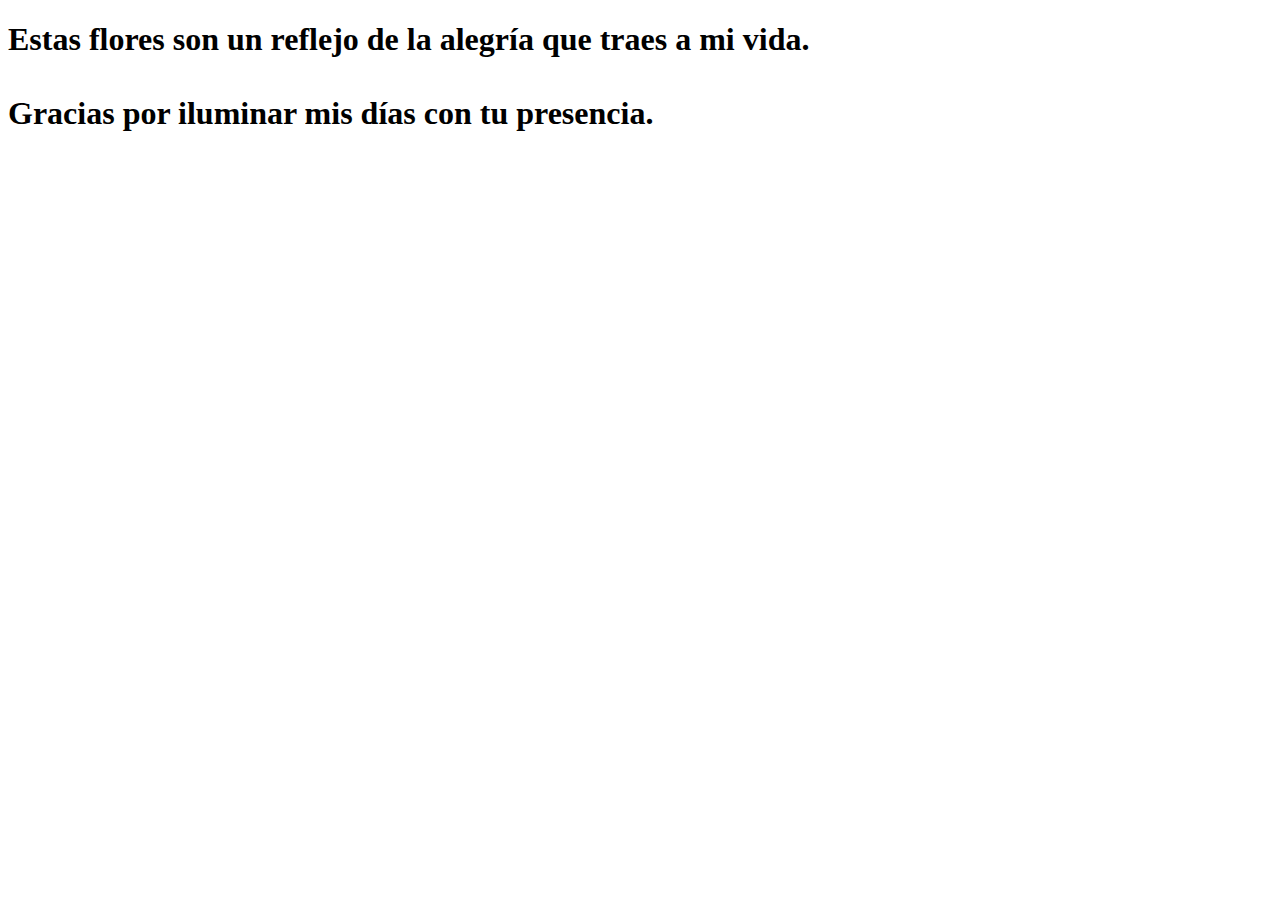
==== flower.html @ c2996060 "Add files via upload" ====
<!DOCTYPE html>
<html lang="es">
  <head>
    <meta charset="UTF-8" />
    <meta http-equiv="X-UA-Compatible" content="IE=edge" />
    <meta name="viewport" content="width=device-width, initial-scale=1.0" />
    <link rel="stylesheet" href="css/main.css" />
    <link rel="icon" href="img/flowers.png" type="image/x-icon" />
    <title>Tilin</title>
  </head>
  <body class="container">
    <audio src="sound/On Melancholy Hill.mp3" autoplay></audio>
    <div id="lyrics">
      
    </div>
    
    <h1 class="titulo">Estas flores son un reflejo de la alegría que traes a mi vida. <br> <br>
      Gracias por iluminar mis días con tu presencia.</h1>
    <div class="night"></div>
    <div class="flowers">
      <div class="flower flower--1">
        <div class="flower__leafs flower__leafs--1">
          <div class="flower__leaf flower__leaf--1"></div>
          <div class="flower__leaf flower__leaf--2"></div>
          <div class="flower__leaf flower__leaf--3"></div>
          <div class="flower__leaf flower__leaf--4"></div>
          <div class="flower__white-circle"></div>

          <div class="flower__light flower__light--1"></div>
          <div class="flower__light flower__light--2"></div>
          <div class="flower__light flower__light--3"></div>
          <div class="flower__light flower__light--4"></div>
          <div class="flower__light flower__light--5"></div>
          <div class="flower__light flower__light--6"></div>
          <div class="flower__light flower__light--7"></div>
          <div class="flower__light flower__light--8"></div>
        </div>
        <div class="flower__line">
          <div class="flower__line__leaf flower__line__leaf--1"></div>
          <div class="flower__line__leaf flower__line__leaf--2"></div>
          <div class="flower__line__leaf flower__line__leaf--3"></div>
          <div class="flower__line__leaf flower__line__leaf--4"></div>
          <div class="flower__line__leaf flower__line__leaf--5"></div>
          <div class="flower__line__leaf flower__line__leaf--6"></div>
        </div>
      </div>

      <div class="flower flower--2">
        <div class="flower__leafs flower__leafs--2">
          <div class="flower__leaf flower__leaf--1"></div>
          <div class="flower__leaf flower__leaf--2"></div>
          <div class="flower__leaf flower__leaf--3"></div>
          <div class="flower__leaf flower__leaf--4"></div>
          <div class="flower__white-circle"></div>

          <div class="flower__light flower__light--1"></div>
          <div class="flower__light flower__light--2"></div>
          <div class="flower__light flower__light--3"></div>
          <div class="flower__light flower__light--4"></div>
          <div class="flower__light flower__light--5"></div>
          <div class="flower__light flower__light--6"></div>
          <div class="flower__light flower__light--7"></div>
          <div class="flower__light flower__light--8"></div>
        </div>
        <div class="flower__line">
          <div class="flower__line__leaf flower__line__leaf--1"></div>
          <div class="flower__line__leaf flower__line__leaf--2"></div>
          <div class="flower__line__leaf flower__line__leaf--3"></div>
          <div class="flower__line__leaf flower__line__leaf--4"></div>
        </div>
      </div>

      <div class="flower flower--3">
        <div class="flower__leafs flower__leafs--3">
          <div class="flower__leaf flower__leaf--1"></div>
          <div class="flower__leaf flower__leaf--2"></div>
          <div class="flower__leaf flower__leaf--3"></div>
          <div class="flower__leaf flower__leaf--4"></div>
          <div class="flower__white-circle"></div>

          <div class="flower__light flower__light--1"></div>
          <div class="flower__light flower__light--2"></div>
          <div class="flower__light flower__light--3"></div>
          <div class="flower__light flower__light--4"></div>
          <div class="flower__light flower__light--5"></div>
          <div class="flower__light flower__light--6"></div>
          <div class="flower__light flower__light--7"></div>
          <div class="flower__light flower__light--8"></div>
        </div>
        <div class="flower__line">
          <div class="flower__line__leaf flower__line__leaf--1"></div>
          <div class="flower__line__leaf flower__line__leaf--2"></div>
          <div class="flower__line__leaf flower__line__leaf--3"></div>
          <div class="flower__line__leaf flower__line__leaf--4"></div>
        </div>
      </div>

      <div class="grow-ans" style="--d: 1.2s">
        <div class="flower__g-long">
          <div class="flower__g-long__top"></div>
          <div class="flower__g-long__bottom"></div>
        </div>
      </div>

      <div class="growing-grass">
        <div class="flower__grass flower__grass--1">
          <div class="flower__grass--top"></div>
          <div class="flower__grass--bottom"></div>
          <div class="flower__grass__leaf flower__grass__leaf--1"></div>
          <div class="flower__grass__leaf flower__grass__leaf--2"></div>
          <div class="flower__grass__leaf flower__grass__leaf--3"></div>
          <div class="flower__grass__leaf flower__grass__leaf--4"></div>
          <div class="flower__grass__leaf flower__grass__leaf--5"></div>
          <div class="flower__grass__leaf flower__grass__leaf--6"></div>
          <div class="flower__grass__leaf flower__grass__leaf--7"></div>
          <div class="flower__grass__leaf flower__grass__leaf--8"></div>
          <div class="flower__grass__overlay"></div>
        </div>
      </div>

      <div class="growing-grass">
        <div class="flower__grass flower__grass--2">
          <div class="flower__grass--top"></div>
          <div class="flower__grass--bottom"></div>
          <div class="flower__grass__leaf flower__grass__leaf--1"></div>
          <div class="flower__grass__leaf flower__grass__leaf--2"></div>
          <div class="flower__grass__leaf flower__grass__leaf--3"></div>
          <div class="flower__grass__leaf flower__grass__leaf--4"></div>
          <div class="flower__grass__leaf flower__grass__leaf--5"></div>
          <div class="flower__grass__leaf flower__grass__leaf--6"></div>
          <div class="flower__grass__leaf flower__grass__leaf--7"></div>
          <div class="flower__grass__leaf flower__grass__leaf--8"></div>
          <div class="flower__grass__overlay"></div>
        </div>
      </div>

      <div class="grow-ans" style="--d: 2.4s">
        <div class="flower__g-right flower__g-right--1">
          <div class="leaf"></div>
        </div>
      </div>

      <div class="grow-ans" style="--d: 2.8s">
        <div class="flower__g-right flower__g-right--2">
          <div class="leaf"></div>
        </div>
      </div>

      <div class="grow-ans" style="--d: 2.8s">
        <div class="flower__g-front">
          <div
            class="flower__g-front__leaf-wrapper flower__g-front__leaf-wrapper--1"
          >
            <div class="flower__g-front__leaf"></div>
          </div>
          <div
            class="flower__g-front__leaf-wrapper flower__g-front__leaf-wrapper--2"
          >
            <div class="flower__g-front__leaf"></div>
          </div>
          <div
            class="flower__g-front__leaf-wrapper flower__g-front__leaf-wrapper--3"
          >
            <div class="flower__g-front__leaf"></div>
          </div>
          <div
            class="flower__g-front__leaf-wrapper flower__g-front__leaf-wrapper--4"
          >
            <div class="flower__g-front__leaf"></div>
          </div>
          <div
            class="flower__g-front__leaf-wrapper flower__g-front__leaf-wrapper--5"
          >
            <div class="flower__g-front__leaf"></div>
          </div>
          <div
            class="flower__g-front__leaf-wrapper flower__g-front__leaf-wrapper--6"
          >
            <div class="flower__g-front__leaf"></div>
          </div>
          <div
            class="flower__g-front__leaf-wrapper flower__g-front__leaf-wrapper--7"
          >
            <div class="flower__g-front__leaf"></div>
          </div>
          <div
            class="flower__g-front__leaf-wrapper flower__g-front__leaf-wrapper--8"
          >
            <div class="flower__g-front__leaf"></div>
          </div>
          <div class="flower__g-front__line"></div>
        </div>
      </div>

      <div class="grow-ans" style="--d: 3.2s">
        <div class="flower__g-fr">
          <div class="leaf"></div>
          <div class="flower__g-fr__leaf flower__g-fr__leaf--1"></div>
          <div class="flower__g-fr__leaf flower__g-fr__leaf--2"></div>
          <div class="flower__g-fr__leaf flower__g-fr__leaf--3"></div>
          <div class="flower__g-fr__leaf flower__g-fr__leaf--4"></div>
          <div class="flower__g-fr__leaf flower__g-fr__leaf--5"></div>
          <div class="flower__g-fr__leaf flower__g-fr__leaf--6"></div>
          <div class="flower__g-fr__leaf flower__g-fr__leaf--7"></div>
          <div class="flower__g-fr__leaf flower__g-fr__leaf--8"></div>
        </div>
      </div>

      <div class="long-g long-g--0">
        <div class="grow-ans" style="--d: 3s">
          <div class="leaf leaf--0"></div>
        </div>
        <div class="grow-ans" style="--d: 2.2s">
          <div class="leaf leaf--1"></div>
        </div>
        <div class="grow-ans" style="--d: 3.4s">
          <div class="leaf leaf--2"></div>
        </div>
        <div class="grow-ans" style="--d: 3.6s">
          <div class="leaf leaf--3"></div>
        </div>
      </div>

      <div class="long-g long-g--1">
        <div class="grow-ans" style="--d: 3.6s">
          <div class="leaf leaf--0"></div>
        </div>
        <div class="grow-ans" style="--d: 3.8s">
          <div class="leaf leaf--1"></div>
        </div>
        <div class="grow-ans" style="--d: 4s">
          <div class="leaf leaf--2"></div>
        </div>
        <div class="grow-ans" style="--d: 4.2s">
          <div class="leaf leaf--3"></div>
        </div>
      </div>

      <div class="long-g long-g--2">
        <div class="grow-ans" style="--d: 4s">
          <div class="leaf leaf--0"></div>
        </div>
        <div class="grow-ans" style="--d: 4.2s">
          <div class="leaf leaf--1"></div>
        </div>
        <div class="grow-ans" style="--d: 4.4s">
          <div class="leaf leaf--2"></div>
        </div>
        <div class="grow-ans" style="--d: 4.6s">
          <div class="leaf leaf--3"></div>
        </div>
      </div>

      <div class="long-g long-g--3">
        <div class="grow-ans" style="--d: 4s">
          <div class="leaf leaf--0"></div>
        </div>
        <div class="grow-ans" style="--d: 4.2s">
          <div class="leaf leaf--1"></div>
        </div>
        <div class="grow-ans" style="--d: 3s">
          <div class="leaf leaf--2"></div>
        </div>
        <div class="grow-ans" style="--d: 3.6s">
          <div class="leaf leaf--3"></div>
        </div>
      </div>

      <div class="long-g long-g--4">
        <div class="grow-ans" style="--d: 4s">
          <div class="leaf leaf--0"></div>
        </div>
        <div class="grow-ans" style="--d: 4.2s">
          <div class="leaf leaf--1"></div>
        </div>
        <div class="grow-ans" style="--d: 3s">
          <div class="leaf leaf--2"></div>
        </div>
        <div class="grow-ans" style="--d: 3.6s">
          <div class="leaf leaf--3"></div>
        </div>
      </div>

      <div class="long-g long-g--5">
        <div class="grow-ans" style="--d: 4s">
          <div class="leaf leaf--0"></div>
        </div>
        <div class="grow-ans" style="--d: 4.2s">
          <div class="leaf leaf--1"></div>
        </div>
        <div class="grow-ans" style="--d: 3s">
          <div class="leaf leaf--2"></div>
        </div>
        <div class="grow-ans" style="--d: 3.6s">
          <div class="leaf leaf--3"></div>
        </div>
      </div>

      <div class="long-g long-g--6">
        <div class="grow-ans" style="--d: 4.2s">
          <div class="leaf leaf--0"></div>
        </div>
        <div class="grow-ans" style="--d: 4.4s">
          <div class="leaf leaf--1"></div>
        </div>
        <div class="grow-ans" style="--d: 4.6s">
          <div class="leaf leaf--2"></div>
        </div>
        <div class="grow-ans" style="--d: 4.8s">
          <div class="leaf leaf--3"></div>
        </div>
      </div>

      <div class="long-g long-g--7">
        <div class="grow-ans" style="--d: 3s">
          <div class="leaf leaf--0"></div>
        </div>
        <div class="grow-ans" style="--d: 3.2s">
          <div class="leaf leaf--1"></div>
        </div>
        <div class="grow-ans" style="--d: 3.5s">
          <div class="leaf leaf--2"></div>
        </div>
        <div class="grow-ans" style="--d: 3.6s">
          <div class="leaf leaf--3"></div>
        </div>
      </div>
    </div>
    <script src="anim.js"></script>
    <script src="main.js"></script>
  </body>
</html>
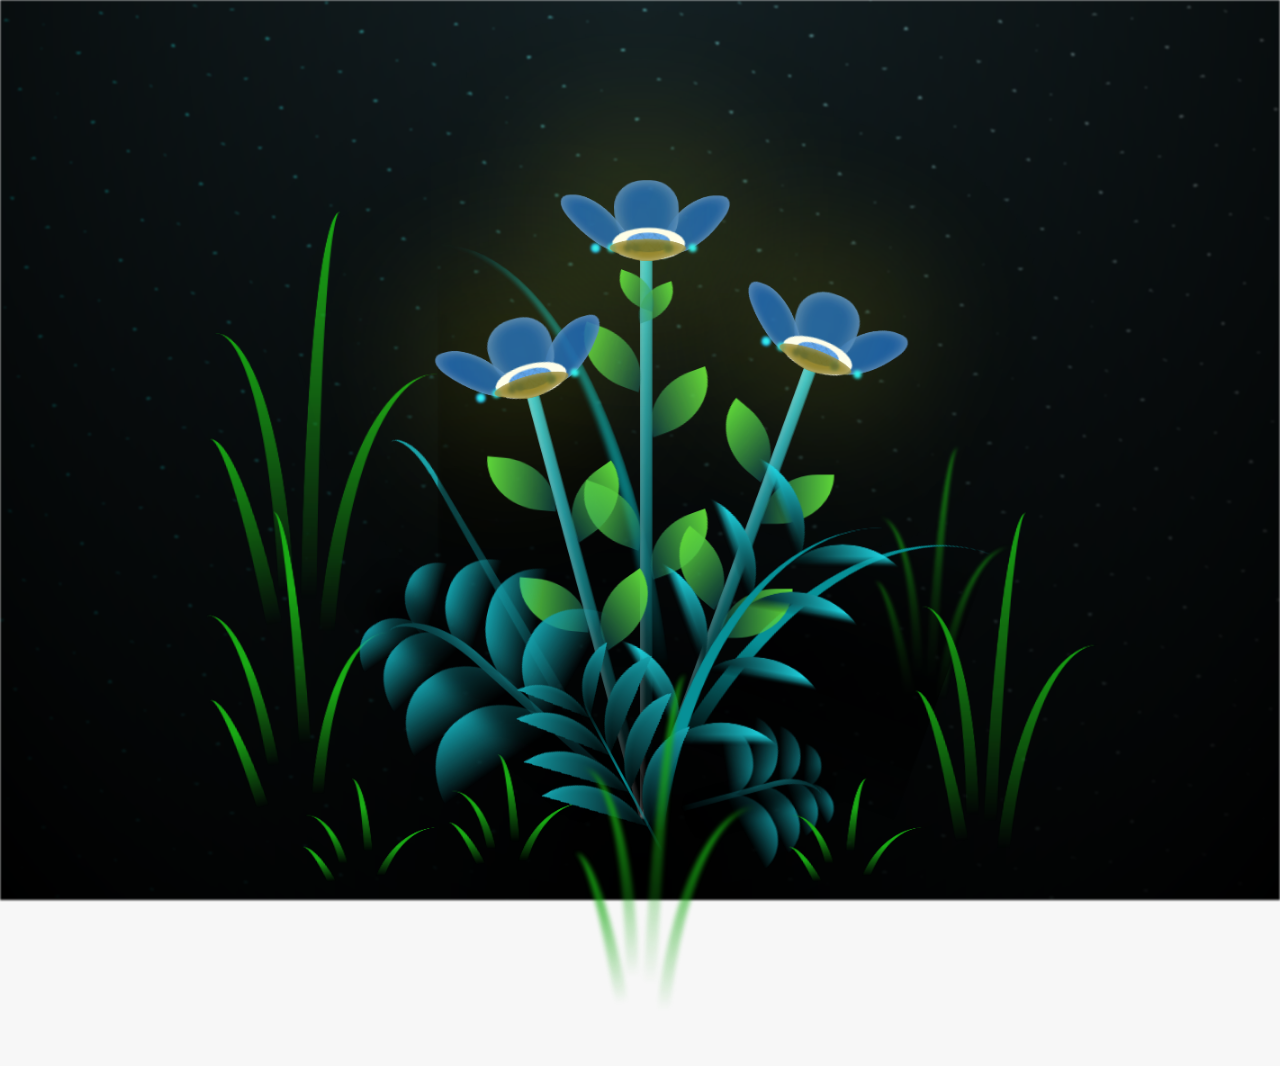
==== commit 23122376: "Update flower.html" ====
--- a/flower.html
+++ b/flower.html
@@ -326,7 +326,7 @@
         </div>
       </div>
     </div>
-    <script src="anim.js"></script>
-    <script src="main.js"></script>
+    <script src="script/anim.js"></script>
+    <script src="script/main.js"></script>
   </body>
-</html>+</html>
--- a/css/main.css
+++ b/css/main.css
@@ -0,0 +1,1659 @@
+*,
+*::after,
+*::before {
+  padding: 0;
+  margin: 0;
+  box-sizing: border-box;
+}
+
+:root {
+  --dark-color: #000;
+}
+
+body {
+  display: flex;
+  align-items: flex-end;
+  justify-content: center;
+  min-height: 100vh;
+  background-color: var(--dark-color);
+  overflow: hidden;
+  perspective: 1000px;
+}
+
+#lyrics {
+  font-size: 28px;
+  font-family: "Franklin Gothic Medium", "Arial Narrow", Arial, sans-serif;
+  color: white;
+  position: absolute;
+  margin-bottom: 20%;
+  z-index: 1;
+  font-weight: bold;
+  letter-spacing: 4px;
+}
+@media only screen and (max-width: 600px) {
+  /* Estilos específicos para dispositivos con un ancho máximo de 600px */
+  #lyrics {
+      font-size: 14px; /* Reduce el tamaño del texto para dispositivos más pequeños */
+      margin-bottom: 530px;
+      letter-spacing: 3px;
+  }
+
+}
+.titulo {
+  margin-bottom: 180px;
+  font-family: "Arial Narrow", Arial, sans-serif;
+  color: rgb(0, 255, 255);
+  position: absolute;
+  font-weight: bold;
+  letter-spacing: 10px;
+  opacity: 0;
+  animation: fadeIn 3s ease-in-out forwards;
+  text-align: center;
+}
+@keyframes fadeIn {
+  from {
+    opacity: 0;
+  }
+  to {
+    opacity: 1;
+  }
+}
+
+.night {
+  z-index: -1;
+  position: absolute;
+  left: 50%;
+  top: 0;
+  transform: translateX(-50%);
+  width: 100%;
+  height: 100%;
+  filter: blur(0.1vmin);
+  background-image: radial-gradient(
+      ellipse at top,
+      transparent 0%,
+      var(--dark-color)
+    ),
+    radial-gradient(
+      ellipse at bottom,
+      var(--dark-color),
+      rgba(145, 233, 255, 0.2)
+    ),
+    repeating-linear-gradient(
+      220deg,
+      rgb(0, 0, 0) 0px,
+      rgb(0, 0, 0) 19px,
+      transparent 19px,
+      transparent 22px
+    ),
+    repeating-linear-gradient(
+      189deg,
+      rgb(0, 0, 0) 0px,
+      rgb(0, 0, 0) 19px,
+      transparent 19px,
+      transparent 22px
+    ),
+    repeating-linear-gradient(
+      148deg,
+      rgb(0, 0, 0) 0px,
+      rgb(0, 0, 0) 19px,
+      transparent 19px,
+      transparent 22px
+    ),
+    linear-gradient(90deg, rgb(0, 255, 250), rgb(240, 240, 240));
+}
+
+.flowers {
+  position: relative;
+  transform: scale(0.9);
+  /*margin-bottom: 100px;
+  */
+}
+
+@media only screen and (max-width: 600px) {
+  /* Estilos específicos para dispositivos con un ancho máximo de 600px */
+.flowers {
+      font-size: 14px;
+      margin-bottom: 35%;
+      letter-spacing: 3px;
+      transform: scale(1.0);
+}
+
+}
+
+.flower {
+  position: absolute;
+  bottom: 10vmin;
+  transform-origin: bottom center;
+  z-index: 10;
+  --fl-speed: 0.8s;
+}
+.flower--1 {
+  -webkit-animation: moving-flower-1 4s linear infinite;
+  animation: moving-flower-1 4s linear infinite;
+}
+.flower--1 .flower__line {
+  height: 70vmin;
+  -webkit-animation-delay: 0.3s;
+  animation-delay: 0.3s;
+}
+.flower--1 .flower__line__leaf--1 {
+  -webkit-animation: blooming-leaf-right var(--fl-speed) 1.6s backwards;
+  animation: blooming-leaf-right var(--fl-speed) 1.6s backwards;
+}
+.flower--1 .flower__line__leaf--2 {
+  -webkit-animation: blooming-leaf-right var(--fl-speed) 1.4s backwards;
+  animation: blooming-leaf-right var(--fl-speed) 1.4s backwards;
+}
+.flower--1 .flower__line__leaf--3 {
+  -webkit-animation: blooming-leaf-left var(--fl-speed) 1.2s backwards;
+  animation: blooming-leaf-left var(--fl-speed) 1.2s backwards;
+}
+.flower--1 .flower__line__leaf--4 {
+  -webkit-animation: blooming-leaf-left var(--fl-speed) 1s backwards;
+  animation: blooming-leaf-left var(--fl-speed) 1s backwards;
+}
+.flower--1 .flower__line__leaf--5 {
+  -webkit-animation: blooming-leaf-right var(--fl-speed) 1.8s backwards;
+  animation: blooming-leaf-right var(--fl-speed) 1.8s backwards;
+}
+.flower--1 .flower__line__leaf--6 {
+  -webkit-animation: blooming-leaf-left var(--fl-speed) 2s backwards;
+  animation: blooming-leaf-left var(--fl-speed) 2s backwards;
+}
+.flower--2 {
+  left: 50%;
+  transform: rotate(20deg);
+  -webkit-animation: moving-flower-2 4s linear infinite;
+  animation: moving-flower-2 4s linear infinite;
+}
+.flower--2 .flower__line {
+  height: 60vmin;
+  -webkit-animation-delay: 0.6s;
+  animation-delay: 0.6s;
+}
+.flower--2 .flower__line__leaf--1 {
+  -webkit-animation: blooming-leaf-right var(--fl-speed) 1.9s backwards;
+  animation: blooming-leaf-right var(--fl-speed) 1.9s backwards;
+}
+.flower--2 .flower__line__leaf--2 {
+  -webkit-animation: blooming-leaf-right var(--fl-speed) 1.7s backwards;
+  animation: blooming-leaf-right var(--fl-speed) 1.7s backwards;
+}
+.flower--2 .flower__line__leaf--3 {
+  -webkit-animation: blooming-leaf-left var(--fl-speed) 1.5s backwards;
+  animation: blooming-leaf-left var(--fl-speed) 1.5s backwards;
+}
+.flower--2 .flower__line__leaf--4 {
+  -webkit-animation: blooming-leaf-left var(--fl-speed) 1.3s backwards;
+  animation: blooming-leaf-left var(--fl-speed) 1.3s backwards;
+}
+.flower--3 {
+  left: 50%;
+  transform: rotate(-15deg);
+  -webkit-animation: moving-flower-3 4s linear infinite;
+  animation: moving-flower-3 4s linear infinite;
+}
+.flower--3 .flower__line {
+  -webkit-animation-delay: 0.9s;
+  animation-delay: 0.9s;
+}
+.flower--3 .flower__line__leaf--1 {
+  -webkit-animation: blooming-leaf-right var(--fl-speed) 2.5s backwards;
+  animation: blooming-leaf-right var(--fl-speed) 2.5s backwards;
+}
+.flower--3 .flower__line__leaf--2 {
+  -webkit-animation: blooming-leaf-right var(--fl-speed) 2.3s backwards;
+  animation: blooming-leaf-right var(--fl-speed) 2.3s backwards;
+}
+.flower--3 .flower__line__leaf--3 {
+  -webkit-animation: blooming-leaf-left var(--fl-speed) 2.1s backwards;
+  animation: blooming-leaf-left var(--fl-speed) 2.1s backwards;
+}
+.flower--3 .flower__line__leaf--4 {
+  -webkit-animation: blooming-leaf-left var(--fl-speed) 1.9s backwards;
+  animation: blooming-leaf-left var(--fl-speed) 1.9s backwards;
+}
+.flower__leafs {
+  position: relative;
+  -webkit-animation: blooming-flower 2s backwards;
+  animation: blooming-flower 2s backwards;
+}
+.flower__leafs--1 {
+  -webkit-animation-delay: 1.1s;
+  animation-delay: 1.1s;
+}
+.flower__leafs--2 {
+  -webkit-animation-delay: 1.4s;
+  animation-delay: 1.4s;
+}
+.flower__leafs--3 {
+  -webkit-animation-delay: 1.7s;
+  animation-delay: 1.7s;
+}
+.flower__leafs::after {
+  content: "";
+  position: absolute;
+  left: 0;
+  top: 0;
+  transform: translate(-50%, -100%);
+  width: 8vmin;
+  height: 8vmin;
+  background-color: #f9fd25;
+  /* background-color: #fd2525; */
+  filter: blur(10vmin);
+}
+.flower__leaf {
+  position: absolute;
+  bottom: 0;
+  left: 50%;
+  width: 8vmin;
+  height: 11vmin;
+  border-radius: 51% 49% 47% 53%/44% 45% 55% 69%;
+  background-color: #253bfd;
+  background-color: #105cb9;
+  transform-origin: bottom center;
+  opacity: 0.9;
+  box-shadow: inset 0 0 2vmin rgba(255, 255, 255, 0.5);
+}
+.flower__leaf--1 {
+  transform: translate(-10%, 1%) rotateY(40deg) rotateX(-50deg);
+}
+.flower__leaf--2 {
+  transform: translate(-50%, -4%) rotateX(40deg);
+}
+.flower__leaf--3 {
+  transform: translate(-90%, 0%) rotateY(45deg) rotateX(50deg);
+}
+.flower__leaf--4 {
+  width: 8vmin;
+  height: 8vmin;
+  transform-origin: bottom left;
+  border-radius: 4vmin 10vmin 4vmin 4vmin;
+  transform: translate(0%, 18%) rotateX(70deg) rotate(-43deg);
+  background-color: #7c6901;
+  z-index: 1;
+  opacity: 0.8;
+}
+.flower__white-circle {
+  position: absolute;
+  left: -3.5vmin;
+  top: -3vmin;
+  width: 9vmin;
+  height: 4vmin;
+  border-radius: 50%;
+  background-color: #fff;
+}
+.flower__white-circle::after {
+  content: "";
+  position: absolute;
+  left: 50%;
+  top: 45%;
+  transform: translate(-50%, -50%);
+  width: 60%;
+  height: 60%;
+  border-radius: inherit;
+  background-image: repeating-linear-gradient(
+      135deg,
+      rgba(0, 0, 0, 0.03) 0px,
+      rgba(0, 0, 0, 0.03) 1px,
+      transparent 1px,
+      transparent 12px
+    ),
+    repeating-linear-gradient(
+      45deg,
+      rgba(0, 0, 0, 0.03) 0px,
+      rgba(0, 0, 0, 0.03) 1px,
+      transparent 1px,
+      transparent 12px
+    ),
+    repeating-linear-gradient(
+      67.5deg,
+      rgba(0, 0, 0, 0.03) 0px,
+      rgba(0, 0, 0, 0.03) 1px,
+      transparent 1px,
+      transparent 12px
+    ),
+    repeating-linear-gradient(
+      135deg,
+      rgba(0, 0, 0, 0.03) 0px,
+      rgba(0, 0, 0, 0.03) 1px,
+      transparent 1px,
+      transparent 12px
+    ),
+    repeating-linear-gradient(
+      45deg,
+      rgba(0, 0, 0, 0.03) 0px,
+      rgba(0, 0, 0, 0.03) 1px,
+      transparent 1px,
+      transparent 12px
+    ),
+    repeating-linear-gradient(
+      112.5deg,
+      rgba(0, 0, 0, 0.03) 0px,
+      rgba(0, 0, 0, 0.03) 1px,
+      transparent 1px,
+      transparent 12px
+    ),
+    repeating-linear-gradient(
+      112.5deg,
+      rgba(0, 0, 0, 0.03) 0px,
+      rgba(0, 0, 0, 0.03) 1px,
+      transparent 1px,
+      transparent 12px
+    ),
+    repeating-linear-gradient(
+      45deg,
+      rgba(0, 0, 0, 0.03) 0px,
+      rgba(0, 0, 0, 0.03) 1px,
+      transparent 1px,
+      transparent 12px
+    ),
+    repeating-linear-gradient(
+      22.5deg,
+      rgba(0, 0, 0, 0.03) 0px,
+      rgba(0, 0, 0, 0.03) 1px,
+      transparent 1px,
+      transparent 12px
+    ),
+    repeating-linear-gradient(
+      45deg,
+      rgba(0, 0, 0, 0.03) 0px,
+      rgba(0, 0, 0, 0.03) 1px,
+      transparent 1px,
+      transparent 12px
+    ),
+    repeating-linear-gradient(
+      22.5deg,
+      rgba(0, 0, 0, 0.03) 0px,
+      rgba(0, 0, 0, 0.03) 1px,
+      transparent 1px,
+      transparent 12px
+    ),
+    repeating-linear-gradient(
+      135deg,
+      rgba(0, 0, 0, 0.03) 0px,
+      rgba(0, 0, 0, 0.03) 1px,
+      transparent 1px,
+      transparent 12px
+    ),
+    repeating-linear-gradient(
+      157.5deg,
+      rgba(0, 0, 0, 0.03) 0px,
+      rgba(0, 0, 0, 0.03) 1px,
+      transparent 1px,
+      transparent 12px
+    ),
+    repeating-linear-gradient(
+      67.5deg,
+      rgba(0, 0, 0, 0.03) 0px,
+      rgba(0, 0, 0, 0.03) 1px,
+      transparent 1px,
+      transparent 12px
+    ),
+    repeating-linear-gradient(
+      67.5deg,
+      rgba(0, 0, 0, 0.03) 0px,
+      rgba(0, 0, 0, 0.03) 1px,
+      transparent 1px,
+      transparent 12px
+    ),
+    linear-gradient(90deg,rgba(0, 110, 255, 0.684), rgba(0, 110, 255, 0.684));
+}
+.flower__line {
+  height: 55vmin;
+  width: 1.5vmin;
+  background-image: linear-gradient(
+      to left,
+      rgba(0, 0, 0, 0.2),
+      transparent,
+      rgba(255, 255, 255, 0.2)
+    ),
+    linear-gradient(to top, transparent 10%, #14757a, #39c6d6);
+  box-shadow: inset 0 0 2px rgba(0, 0, 0, 0.5);
+  -webkit-animation: grow-flower-tree 4s backwards;
+  animation: grow-flower-tree 4s backwards;
+}
+.flower__line__leaf {
+  --w: 7vmin;
+  --h: calc(var(--w) + 2vmin);
+  position: absolute;
+  top: 20%;
+  left: 90%;
+  width: var(--w);
+  height: var(--h);
+  border-top-right-radius: var(--h);
+  border-bottom-left-radius: var(--h);
+  background-image: linear-gradient(to top, rgba(20, 117, 122, 0.4), #5ed639);
+}
+.flower__line__leaf--1 {
+  transform: rotate(70deg) rotateY(30deg);
+}
+.flower__line__leaf--2 {
+  top: 45%;
+  transform: rotate(70deg) rotateY(30deg);
+}
+.flower__line__leaf--3,
+.flower__line__leaf--4,
+.flower__line__leaf--6 {
+  border-top-right-radius: 0;
+  border-bottom-left-radius: 0;
+  border-top-left-radius: var(--h);
+  border-bottom-right-radius: var(--h);
+  left: -460%;
+  top: 12%;
+  transform: rotate(-70deg) rotateY(30deg);
+}
+.flower__line__leaf--4 {
+  top: 40%;
+}
+.flower__line__leaf--5 {
+  top: 0;
+  transform-origin: left;
+  transform: rotate(70deg) rotateY(30deg) scale(0.6);
+}
+.flower__line__leaf--6 {
+  top: -2%;
+  left: -450%;
+  transform-origin: right;
+  transform: rotate(-70deg) rotateY(30deg) scale(0.6);
+}
+.flower__light {
+  position: absolute;
+  bottom: 0vmin;
+  width: 1vmin;
+  height: 1vmin;
+  background-color: rgb(0, 110, 255);
+  border-radius: 50%;
+  filter: blur(0.2vmin);
+  -webkit-animation: light-ans 4s linear infinite backwards;
+  animation: light-ans 4s linear infinite backwards;
+}
+.flower__light:nth-child(odd) {
+  background-color: #23f0ff;
+}
+.flower__light--1 {
+  left: -2vmin;
+  -webkit-animation-delay: 1s;
+  animation-delay: 1s;
+}
+.flower__light--2 {
+  left: 3vmin;
+  -webkit-animation-delay: 0.5s;
+  animation-delay: 0.5s;
+}
+.flower__light--3 {
+  left: -6vmin;
+  -webkit-animation-delay: 0.3s;
+  animation-delay: 0.3s;
+}
+.flower__light--4 {
+  left: 6vmin;
+  -webkit-animation-delay: 0.9s;
+  animation-delay: 0.9s;
+}
+.flower__light--5 {
+  left: -1vmin;
+  -webkit-animation-delay: 1.5s;
+  animation-delay: 1.5s;
+}
+.flower__light--6 {
+  left: -4vmin;
+  -webkit-animation-delay: 3s;
+  animation-delay: 3s;
+}
+.flower__light--7 {
+  left: 3vmin;
+  -webkit-animation-delay: 2s;
+  animation-delay: 2s;
+}
+.flower__light--8 {
+  left: -6vmin;
+  -webkit-animation-delay: 3.5s;
+  animation-delay: 3.5s;
+}
+.flower__grass {
+  --c: #159faa;
+  --line-w: 1.5vmin;
+  position: absolute;
+  bottom: 12vmin;
+  left: -7vmin;
+  display: flex;
+  flex-direction: column;
+  align-items: flex-end;
+  z-index: 20;
+  transform-origin: bottom center;
+  transform: rotate(-48deg) rotateY(40deg);
+}
+.flower__grass--1 {
+  -webkit-animation: moving-grass 2s linear infinite;
+  animation: moving-grass 2s linear infinite;
+}
+.flower__grass--2 {
+  left: 2vmin;
+  bottom: 10vmin;
+  transform: scale(0.5) rotate(75deg) rotateX(10deg) rotateY(-200deg);
+  opacity: 0.8;
+  z-index: 0;
+  -webkit-animation: moving-grass--2 1.5s linear infinite;
+  animation: moving-grass--2 1.5s linear infinite;
+}
+.flower__grass--top {
+  width: 7vmin;
+  height: 10vmin;
+  border-top-right-radius: 100%;
+  border-right: var(--line-w) solid var(--c);
+  transform-origin: bottom center;
+  transform: rotate(-2deg);
+}
+.flower__grass--bottom {
+  margin-top: -2px;
+  width: var(--line-w);
+  height: 25vmin;
+  background-image: linear-gradient(to top, transparent, var(--c));
+}
+.flower__grass__leaf {
+  --size: 10vmin;
+  position: absolute;
+  width: calc(var(--size) * 2.1);
+  height: var(--size);
+  border-top-left-radius: var(--size);
+  border-top-right-radius: var(--size);
+  background-image: linear-gradient(
+    to top,
+    transparent,
+    transparent 30%,
+    var(--c)
+  );
+  z-index: 100;
+}
+.flower__grass__leaf--1 {
+  top: -6%;
+  left: 30%;
+  --size: 6vmin;
+  transform: rotate(-20deg);
+  -webkit-animation: growing-grass-ans--1 2s 2.6s backwards;
+  animation: growing-grass-ans--1 2s 2.6s backwards;
+}
+@-webkit-keyframes growing-grass-ans--1 {
+  0% {
+    transform-origin: bottom left;
+    transform: rotate(-20deg) scale(0);
+  }
+}
+@keyframes growing-grass-ans--1 {
+  0% {
+    transform-origin: bottom left;
+    transform: rotate(-20deg) scale(0);
+  }
+}
+.flower__grass__leaf--2 {
+  top: -5%;
+  left: -110%;
+  --size: 6vmin;
+  transform: rotate(10deg);
+  -webkit-animation: growing-grass-ans--2 2s 2.4s linear backwards;
+  animation: growing-grass-ans--2 2s 2.4s linear backwards;
+}
+@-webkit-keyframes growing-grass-ans--2 {
+  0% {
+    transform-origin: bottom right;
+    transform: rotate(10deg) scale(0);
+  }
+}
+@keyframes growing-grass-ans--2 {
+  0% {
+    transform-origin: bottom right;
+    transform: rotate(10deg) scale(0);
+  }
+}
+.flower__grass__leaf--3 {
+  top: 5%;
+  left: 60%;
+  --size: 8vmin;
+  transform: rotate(-18deg) rotateX(-20deg);
+  -webkit-animation: growing-grass-ans--3 2s 2.2s linear backwards;
+  animation: growing-grass-ans--3 2s 2.2s linear backwards;
+}
+@-webkit-keyframes growing-grass-ans--3 {
+  0% {
+    transform-origin: bottom left;
+    transform: rotate(-18deg) rotateX(-20deg) scale(0);
+  }
+}
+@keyframes growing-grass-ans--3 {
+  0% {
+    transform-origin: bottom left;
+    transform: rotate(-18deg) rotateX(-20deg) scale(0);
+  }
+}
+.flower__grass__leaf--4 {
+  top: 6%;
+  left: -135%;
+  --size: 8vmin;
+  transform: rotate(2deg);
+  -webkit-animation: growing-grass-ans--4 2s 2s linear backwards;
+  animation: growing-grass-ans--4 2s 2s linear backwards;
+}
+@-webkit-keyframes growing-grass-ans--4 {
+  0% {
+    transform-origin: bottom right;
+    transform: rotate(2deg) scale(0);
+  }
+}
+@keyframes growing-grass-ans--4 {
+  0% {
+    transform-origin: bottom right;
+    transform: rotate(2deg) scale(0);
+  }
+}
+.flower__grass__leaf--5 {
+  top: 20%;
+  left: 60%;
+  --size: 10vmin;
+  transform: rotate(-24deg) rotateX(-20deg);
+  -webkit-animation: growing-grass-ans--5 2s 1.8s linear backwards;
+  animation: growing-grass-ans--5 2s 1.8s linear backwards;
+}
+@-webkit-keyframes growing-grass-ans--5 {
+  0% {
+    transform-origin: bottom left;
+    transform: rotate(-24deg) rotateX(-20deg) scale(0);
+  }
+}
+@keyframes growing-grass-ans--5 {
+  0% {
+    transform-origin: bottom left;
+    transform: rotate(-24deg) rotateX(-20deg) scale(0);
+  }
+}
+.flower__grass__leaf--6 {
+  top: 22%;
+  left: -180%;
+  --size: 10vmin;
+  transform: rotate(10deg);
+  -webkit-animation: growing-grass-ans--6 2s 1.6s linear backwards;
+  animation: growing-grass-ans--6 2s 1.6s linear backwards;
+}
+@-webkit-keyframes growing-grass-ans--6 {
+  0% {
+    transform-origin: bottom right;
+    transform: rotate(10deg) scale(0);
+  }
+}
+@keyframes growing-grass-ans--6 {
+  0% {
+    transform-origin: bottom right;
+    transform: rotate(10deg) scale(0);
+  }
+}
+.flower__grass__leaf--7 {
+  top: 39%;
+  left: 70%;
+  --size: 10vmin;
+  transform: rotate(-10deg);
+  -webkit-animation: growing-grass-ans--7 2s 1.4s linear backwards;
+  animation: growing-grass-ans--7 2s 1.4s linear backwards;
+}
+@-webkit-keyframes growing-grass-ans--7 {
+  0% {
+    transform-origin: bottom left;
+    transform: rotate(-10deg) scale(0);
+  }
+}
+@keyframes growing-grass-ans--7 {
+  0% {
+    transform-origin: bottom left;
+    transform: rotate(-10deg) scale(0);
+  }
+}
+.flower__grass__leaf--8 {
+  top: 40%;
+  left: -215%;
+  --size: 11vmin;
+  transform: rotate(10deg);
+  -webkit-animation: growing-grass-ans--8 2s 1.2s linear backwards;
+  animation: growing-grass-ans--8 2s 1.2s linear backwards;
+}
+@-webkit-keyframes growing-grass-ans--8 {
+  0% {
+    transform-origin: bottom right;
+    transform: rotate(10deg) scale(0);
+  }
+}
+@keyframes growing-grass-ans--8 {
+  0% {
+    transform-origin: bottom right;
+    transform: rotate(10deg) scale(0);
+  }
+}
+.flower__grass__overlay {
+  position: absolute;
+  top: -10%;
+  right: 0%;
+  width: 100%;
+  height: 100%;
+  background-color: rgba(0, 0, 0, 0.6);
+  filter: blur(1.5vmin);
+  z-index: 100;
+}
+.flower__g-long {
+  --w: 2vmin;
+  --h: 6vmin;
+  --c: #159faa;
+  position: absolute;
+  bottom: 10vmin;
+  left: -3vmin;
+  transform-origin: bottom center;
+  transform: rotate(-30deg) rotateY(-20deg);
+  display: flex;
+  flex-direction: column;
+  align-items: flex-end;
+  -webkit-animation: flower-g-long-ans 3s linear infinite;
+  animation: flower-g-long-ans 3s linear infinite;
+}
+@-webkit-keyframes flower-g-long-ans {
+  0%,
+  100% {
+    transform: rotate(-30deg) rotateY(-20deg);
+  }
+  50% {
+    transform: rotate(-32deg) rotateY(-20deg);
+  }
+}
+@keyframes flower-g-long-ans {
+  0%,
+  100% {
+    transform: rotate(-30deg) rotateY(-20deg);
+  }
+  50% {
+    transform: rotate(-32deg) rotateY(-20deg);
+  }
+}
+.flower__g-long__top {
+  top: calc(var(--h) * -1);
+  width: calc(var(--w) + 1vmin);
+  height: var(--h);
+  border-top-right-radius: 100%;
+  border-right: 0.7vmin solid var(--c);
+  transform: translate(-0.7vmin, 1vmin);
+}
+.flower__g-long__bottom {
+  width: var(--w);
+  height: 50vmin;
+  transform-origin: bottom center;
+  background-image: linear-gradient(to top, transparent 30%, var(--c));
+  box-shadow: inset 0 0 2px rgba(0, 0, 0, 0.5);
+  -webkit-clip-path: polygon(35% 0, 65% 1%, 100% 100%, 0% 100%);
+  clip-path: polygon(35% 0, 65% 1%, 100% 100%, 0% 100%);
+}
+.flower__g-right {
+  position: absolute;
+  bottom: 6vmin;
+  left: -2vmin;
+  transform-origin: bottom left;
+  transform: rotate(20deg);
+}
+.flower__g-right .leaf {
+  width: 30vmin;
+  height: 50vmin;
+  border-top-left-radius: 100%;
+  border-left: 2vmin solid #079097;
+  background-image: linear-gradient(
+    to bottom,
+    transparent,
+    var(--dark-color) 60%
+  );
+  -webkit-mask-image: linear-gradient(to top, transparent 30%, #079097 60%);
+}
+.flower__g-right--1 {
+  -webkit-animation: flower-g-right-ans 2.5s linear infinite;
+  animation: flower-g-right-ans 2.5s linear infinite;
+}
+.flower__g-right--2 {
+  left: 5vmin;
+  transform: rotateY(-180deg);
+  -webkit-animation: flower-g-right-ans--2 3s linear infinite;
+  animation: flower-g-right-ans--2 3s linear infinite;
+}
+.flower__g-right--2 .leaf {
+  height: 75vmin;
+  filter: blur(0.3vmin);
+  opacity: 0.8;
+}
+@-webkit-keyframes flower-g-right-ans {
+  0%,
+  100% {
+    transform: rotate(20deg);
+  }
+  50% {
+    transform: rotate(24deg) rotateX(-20deg);
+  }
+}
+@keyframes flower-g-right-ans {
+  0%,
+  100% {
+    transform: rotate(20deg);
+  }
+  50% {
+    transform: rotate(24deg) rotateX(-20deg);
+  }
+}
+@-webkit-keyframes flower-g-right-ans--2 {
+  0%,
+  100% {
+    transform: rotateY(-180deg) rotate(0deg) rotateX(-20deg);
+  }
+  50% {
+    transform: rotateY(-180deg) rotate(6deg) rotateX(-20deg);
+  }
+}
+@keyframes flower-g-right-ans--2 {
+  0%,
+  100% {
+    transform: rotateY(-180deg) rotate(0deg) rotateX(-20deg);
+  }
+  50% {
+    transform: rotateY(-180deg) rotate(6deg) rotateX(-20deg);
+  }
+}
+.flower__g-front {
+  position: absolute;
+  bottom: 6vmin;
+  left: 2.5vmin;
+  z-index: 100;
+  transform-origin: bottom center;
+  transform: rotate(-28deg) rotateY(30deg) scale(1.04);
+  -webkit-animation: flower__g-front-ans 2s linear infinite;
+  animation: flower__g-front-ans 2s linear infinite;
+}
+@-webkit-keyframes flower__g-front-ans {
+  0%,
+  100% {
+    transform: rotate(-28deg) rotateY(30deg) scale(1.04);
+  }
+  50% {
+    transform: rotate(-35deg) rotateY(40deg) scale(1.04);
+  }
+}
+@keyframes flower__g-front-ans {
+  0%,
+  100% {
+    transform: rotate(-28deg) rotateY(30deg) scale(1.04);
+  }
+  50% {
+    transform: rotate(-35deg) rotateY(40deg) scale(1.04);
+  }
+}
+.flower__g-front__line {
+  width: 0.3vmin;
+  height: 20vmin;
+  background-image: linear-gradient(
+    to top,
+    transparent,
+    #079097,
+    transparent 100%
+  );
+  position: relative;
+}
+.flower__g-front__leaf-wrapper {
+  position: absolute;
+  top: 0;
+  left: 0;
+  transform-origin: bottom left;
+  transform: rotate(10deg);
+}
+.flower__g-front__leaf-wrapper:nth-child(even) {
+  left: 0vmin;
+  transform: rotateY(-180deg) rotate(5deg);
+  -webkit-animation: flower__g-front__leaf-left-ans 1s ease-in backwards;
+  animation: flower__g-front__leaf-left-ans 1s ease-in backwards;
+}
+.flower__g-front__leaf-wrapper:nth-child(odd) {
+  -webkit-animation: flower__g-front__leaf-ans 1s ease-in backwards;
+  animation: flower__g-front__leaf-ans 1s ease-in backwards;
+}
+.flower__g-front__leaf-wrapper--1 {
+  top: -8vmin;
+  transform: scale(0.7);
+  -webkit-animation: flower__g-front__leaf-ans 1s 5.5s ease-in backwards !important;
+  animation: flower__g-front__leaf-ans 1s 5.5s ease-in backwards !important;
+}
+.flower__g-front__leaf-wrapper--2 {
+  top: -8vmin;
+  transform: rotateY(-180deg) scale(0.7) !important;
+  -webkit-animation: flower__g-front__leaf-left-ans-2 1s 4.6s ease-in backwards !important;
+  animation: flower__g-front__leaf-left-ans-2 1s 4.6s ease-in backwards !important;
+}
+.flower__g-front__leaf-wrapper--3 {
+  top: -3vmin;
+  -webkit-animation: flower__g-front__leaf-ans 1s 4.6s ease-in backwards;
+  animation: flower__g-front__leaf-ans 1s 4.6s ease-in backwards;
+}
+.flower__g-front__leaf-wrapper--4 {
+  top: -3vmin;
+  transform: rotateY(-180deg) scale(0.9) !important;
+  -webkit-animation: flower__g-front__leaf-left-ans-2 1s 4.6s ease-in backwards !important;
+  animation: flower__g-front__leaf-left-ans-2 1s 4.6s ease-in backwards !important;
+}
+@-webkit-keyframes flower__g-front__leaf-left-ans-2 {
+  0% {
+    transform: rotateY(-180deg) scale(0);
+  }
+}
+@keyframes flower__g-front__leaf-left-ans-2 {
+  0% {
+    transform: rotateY(-180deg) scale(0);
+  }
+}
+.flower__g-front__leaf-wrapper--5,
+.flower__g-front__leaf-wrapper--6 {
+  top: 2vmin;
+}
+.flower__g-front__leaf-wrapper--7,
+.flower__g-front__leaf-wrapper--8 {
+  top: 6.5vmin;
+}
+.flower__g-front__leaf-wrapper--2 {
+  -webkit-animation-delay: 5.2s !important;
+  animation-delay: 5.2s !important;
+}
+.flower__g-front__leaf-wrapper--3 {
+  -webkit-animation-delay: 4.9s !important;
+  animation-delay: 4.9s !important;
+}
+.flower__g-front__leaf-wrapper--5 {
+  -webkit-animation-delay: 4.3s !important;
+  animation-delay: 4.3s !important;
+}
+.flower__g-front__leaf-wrapper--6 {
+  -webkit-animation-delay: 4.1s !important;
+  animation-delay: 4.1s !important;
+}
+.flower__g-front__leaf-wrapper--7 {
+  -webkit-animation-delay: 3.8s !important;
+  animation-delay: 3.8s !important;
+}
+.flower__g-front__leaf-wrapper--8 {
+  -webkit-animation-delay: 3.5s !important;
+  animation-delay: 3.5s !important;
+}
+@-webkit-keyframes flower__g-front__leaf-ans {
+  0% {
+    transform: rotate(10deg) scale(0);
+  }
+}
+@keyframes flower__g-front__leaf-ans {
+  0% {
+    transform: rotate(10deg) scale(0);
+  }
+}
+@-webkit-keyframes flower__g-front__leaf-left-ans {
+  0% {
+    transform: rotateY(-180deg) rotate(5deg) scale(0);
+  }
+}
+@keyframes flower__g-front__leaf-left-ans {
+  0% {
+    transform: rotateY(-180deg) rotate(5deg) scale(0);
+  }
+}
+.flower__g-front__leaf {
+  width: 10vmin;
+  height: 10vmin;
+  border-radius: 100% 0% 0% 100%/100% 100% 0% 0%;
+  box-shadow: inset 0 2px 1vmin hsla(184deg, 97%, 58%, 0.2);
+  background-image: linear-gradient(
+      to bottom left,
+      transparent,
+      var(--dark-color)
+    ),
+    linear-gradient(to bottom right, #159faa 50%, transparent 50%, transparent);
+  -webkit-mask-image: linear-gradient(
+    to bottom right,
+    #159faa 50%,
+    transparent 50%,
+    transparent
+  );
+  mask-image: linear-gradient(
+    to bottom right,
+    #159faa 50%,
+    transparent 50%,
+    transparent
+  );
+}
+.flower__g-fr {
+  position: absolute;
+  bottom: -4vmin;
+  left: vmin;
+  transform-origin: bottom left;
+  z-index: 10;
+  -webkit-animation: flower__g-fr-ans 2s linear infinite;
+  animation: flower__g-fr-ans 2s linear infinite;
+}
+@-webkit-keyframes flower__g-fr-ans {
+  0%,
+  100% {
+    transform: rotate(2deg);
+  }
+  50% {
+    transform: rotate(4deg);
+  }
+}
+@keyframes flower__g-fr-ans {
+  0%,
+  100% {
+    transform: rotate(2deg);
+  }
+  50% {
+    transform: rotate(4deg);
+  }
+}
+.flower__g-fr .leaf {
+  width: 30vmin;
+  height: 50vmin;
+  border-top-left-radius: 100%;
+  border-left: 2vmin solid #079097;
+  -webkit-mask-image: linear-gradient(to top, transparent 25%, #079097 50%);
+  position: relative;
+  z-index: 1;
+}
+.flower__g-fr__leaf {
+  position: absolute;
+  top: 0;
+  left: 0;
+  width: 10vmin;
+  height: 10vmin;
+  border-radius: 100% 0% 0% 100%/100% 100% 0% 0%;
+  box-shadow: inset 0 2px 1vmin hsla(184deg, 97%, 58%, 0.2);
+  background-image: linear-gradient(
+      to bottom left,
+      transparent,
+      var(--dark-color) 98%
+    ),
+    linear-gradient(to bottom right, #23f0ff 45%, transparent 50%, transparent);
+  -webkit-mask-image: linear-gradient(
+    135deg,
+    #159faa 40%,
+    transparent 50%,
+    transparent
+  );
+}
+.flower__g-fr__leaf--1 {
+  left: 20vmin;
+  transform: rotate(45deg);
+  -webkit-animation: flower__g-fr-leaft-ans-1 0.5s 5.2s linear backwards;
+  animation: flower__g-fr-leaft-ans-1 0.5s 5.2s linear backwards;
+}
+@-webkit-keyframes flower__g-fr-leaft-ans-1 {
+  0% {
+    transform-origin: left;
+    transform: rotate(45deg) scale(0);
+  }
+}
+@keyframes flower__g-fr-leaft-ans-1 {
+  0% {
+    transform-origin: left;
+    transform: rotate(45deg) scale(0);
+  }
+}
+.flower__g-fr__leaf--2 {
+  left: 12vmin;
+  top: -7vmin;
+  transform: rotate(25deg) rotateY(-180deg);
+  -webkit-animation: flower__g-fr-leaft-ans-6 0.5s 5s linear backwards;
+  animation: flower__g-fr-leaft-ans-6 0.5s 5s linear backwards;
+}
+.flower__g-fr__leaf--3 {
+  left: 15vmin;
+  top: 6vmin;
+  transform: rotate(55deg);
+  -webkit-animation: flower__g-fr-leaft-ans-5 0.5s 4.8s linear backwards;
+  animation: flower__g-fr-leaft-ans-5 0.5s 4.8s linear backwards;
+}
+.flower__g-fr__leaf--4 {
+  left: 6vmin;
+  top: -2vmin;
+  transform: rotate(25deg) rotateY(-180deg);
+  -webkit-animation: flower__g-fr-leaft-ans-6 0.5s 4.6s linear backwards;
+  animation: flower__g-fr-leaft-ans-6 0.5s 4.6s linear backwards;
+}
+.flower__g-fr__leaf--5 {
+  left: 10vmin;
+  top: 14vmin;
+  transform: rotate(55deg);
+  -webkit-animation: flower__g-fr-leaft-ans-5 0.5s 4.4s linear backwards;
+  animation: flower__g-fr-leaft-ans-5 0.5s 4.4s linear backwards;
+}
+@-webkit-keyframes flower__g-fr-leaft-ans-5 {
+  0% {
+    transform-origin: left;
+    transform: rotate(55deg) scale(0);
+  }
+}
+@keyframes flower__g-fr-leaft-ans-5 {
+  0% {
+    transform-origin: left;
+    transform: rotate(55deg) scale(0);
+  }
+}
+.flower__g-fr__leaf--6 {
+  left: 0vmin;
+  top: 6vmin;
+  transform: rotate(25deg) rotateY(-180deg);
+  -webkit-animation: flower__g-fr-leaft-ans-6 0.5s 4.2s linear backwards;
+  animation: flower__g-fr-leaft-ans-6 0.5s 4.2s linear backwards;
+}
+@-webkit-keyframes flower__g-fr-leaft-ans-6 {
+  0% {
+    transform-origin: right;
+    transform: rotate(25deg) rotateY(-180deg) scale(0);
+  }
+}
+@keyframes flower__g-fr-leaft-ans-6 {
+  0% {
+    transform-origin: right;
+    transform: rotate(25deg) rotateY(-180deg) scale(0);
+  }
+}
+.flower__g-fr__leaf--7 {
+  left: 5vmin;
+  top: 22vmin;
+  transform: rotate(45deg);
+  -webkit-animation: flower__g-fr-leaft-ans-7 0.5s 4s linear backwards;
+  animation: flower__g-fr-leaft-ans-7 0.5s 4s linear backwards;
+}
+@-webkit-keyframes flower__g-fr-leaft-ans-7 {
+  0% {
+    transform-origin: left;
+    transform: rotate(45deg) scale(0);
+  }
+}
+@keyframes flower__g-fr-leaft-ans-7 {
+  0% {
+    transform-origin: left;
+    transform: rotate(45deg) scale(0);
+  }
+}
+.flower__g-fr__leaf--8 {
+  left: -4vmin;
+  top: 15vmin;
+  transform: rotate(15deg) rotateY(-180deg);
+  -webkit-animation: flower__g-fr-leaft-ans-8 0.5s 3.8s linear backwards;
+  animation: flower__g-fr-leaft-ans-8 0.5s 3.8s linear backwards;
+}
+@-webkit-keyframes flower__g-fr-leaft-ans-8 {
+  0% {
+    transform-origin: right;
+    transform: rotate(15deg) rotateY(-180deg) scale(0);
+  }
+}
+@keyframes flower__g-fr-leaft-ans-8 {
+  0% {
+    transform-origin: right;
+    transform: rotate(15deg) rotateY(-180deg) scale(0);
+  }
+}
+
+.long-g {
+  position: absolute;
+  bottom: 25vmin;
+  left: -42vmin;
+  transform-origin: bottom left;
+}
+.long-g--1 {
+  bottom: 0vmin;
+  transform: scale(0.8) rotate(-5deg);
+}
+.long-g--1 .leaf {
+  -webkit-mask-image: linear-gradient(
+    to top,
+    transparent 40%,
+    #079097 80%
+  ) !important;
+}
+.long-g--1 .leaf--1 {
+  --w: 5vmin;
+  --h: 60vmin;
+  left: -2vmin;
+  transform: rotate(3deg) rotateY(-180deg);
+}
+.long-g--2,
+.long-g--3 {
+  bottom: -3vmin;
+  left: -35vmin;
+  transform-origin: center;
+  transform: scale(0.6) rotateX(60deg);
+}
+.long-g--2 .leaf,
+.long-g--3 .leaf {
+  -webkit-mask-image: linear-gradient(
+    to top,
+    transparent 50%,
+    #079097 80%
+  ) !important;
+}
+.long-g--2 .leaf--1,
+.long-g--3 .leaf--1 {
+  left: -1vmin;
+  transform: rotateY(-180deg);
+}
+.long-g--3 {
+  left: -17vmin;
+  bottom: 0vmin;
+}
+.long-g--3 .leaf {
+  -webkit-mask-image: linear-gradient(
+    to top,
+    transparent 40%,
+    #079097 80%
+  ) !important;
+}
+.long-g--4 {
+  left: 25vmin;
+  bottom: -3vmin;
+  transform-origin: center;
+  transform: scale(0.6) rotateX(60deg);
+}
+.long-g--4 .leaf {
+  -webkit-mask-image: linear-gradient(
+    to top,
+    transparent 50%,
+    #079097 80%
+  ) !important;
+}
+.long-g--5 {
+  left: 42vmin;
+  bottom: 0vmin;
+  transform: scale(0.8) rotate(2deg);
+}
+.long-g--6 {
+  left: 0vmin;
+  bottom: -20vmin;
+  z-index: 100;
+  filter: blur(0.3vmin);
+  transform: scale(0.8) rotate(2deg);
+}
+.long-g--7 {
+  left: 35vmin;
+  bottom: 20vmin;
+  z-index: -1;
+  filter: blur(0.3vmin);
+  transform: scale(0.6) rotate(2deg);
+  opacity: 0.7;
+}
+.long-g .leaf {
+  --w: 15vmin;
+  --h: 40vmin;
+  --c: #1aaa15;
+  position: absolute;
+  bottom: 0;
+  width: var(--w);
+  height: var(--h);
+  border-top-left-radius: 100%;
+  border-left: 2vmin solid var(--c);
+  -webkit-mask-image: linear-gradient(
+    to top,
+    transparent 20%,
+    var(--dark-color)
+  );
+  transform-origin: bottom center;
+}
+.long-g .leaf--0 {
+  left: 2vmin;
+  -webkit-animation: leaf-ans-1 4s linear infinite;
+  animation: leaf-ans-1 4s linear infinite;
+}
+.long-g .leaf--1 {
+  --w: 5vmin;
+  --h: 60vmin;
+  -webkit-animation: leaf-ans-1 4s linear infinite;
+  animation: leaf-ans-1 4s linear infinite;
+}
+.long-g .leaf--2 {
+  --w: 10vmin;
+  --h: 40vmin;
+  left: -0.5vmin;
+  bottom: 5vmin;
+  transform-origin: bottom left;
+  transform: rotateY(-180deg);
+  -webkit-animation: leaf-ans-2 3s linear infinite;
+  animation: leaf-ans-2 3s linear infinite;
+}
+.long-g .leaf--3 {
+  --w: 5vmin;
+  --h: 30vmin;
+  left: -1vmin;
+  bottom: 3.2vmin;
+  transform-origin: bottom left;
+  transform: rotate(-10deg) rotateY(-180deg);
+  -webkit-animation: leaf-ans-3 3s linear infinite;
+  animation: leaf-ans-3 3s linear infinite;
+}
+
+@-webkit-keyframes leaf-ans-1 {
+  0%,
+  100% {
+    transform: rotate(-5deg) scale(1);
+  }
+  50% {
+    transform: rotate(5deg) scale(1.1);
+  }
+}
+
+@keyframes leaf-ans-1 {
+  0%,
+  100% {
+    transform: rotate(-5deg) scale(1);
+  }
+  50% {
+    transform: rotate(5deg) scale(1.1);
+  }
+}
+@-webkit-keyframes leaf-ans-2 {
+  0%,
+  100% {
+    transform: rotateY(-180deg) rotate(5deg);
+  }
+  50% {
+    transform: rotateY(-180deg) rotate(0deg) scale(1.1);
+  }
+}
+@keyframes leaf-ans-2 {
+  0%,
+  100% {
+    transform: rotateY(-180deg) rotate(5deg);
+  }
+  50% {
+    transform: rotateY(-180deg) rotate(0deg) scale(1.1);
+  }
+}
+@-webkit-keyframes leaf-ans-3 {
+  0%,
+  100% {
+    transform: rotate(-10deg) rotateY(-180deg);
+  }
+  50% {
+    transform: rotate(-20deg) rotateY(-180deg);
+  }
+}
+@keyframes leaf-ans-3 {
+  0%,
+  100% {
+    transform: rotate(-10deg) rotateY(-180deg);
+  }
+  50% {
+    transform: rotate(-20deg) rotateY(-180deg);
+  }
+}
+.grow-ans {
+  -webkit-animation: grow-ans 2s var(--d) backwards;
+  animation: grow-ans 2s var(--d) backwards;
+}
+
+@-webkit-keyframes grow-ans {
+  0% {
+    transform: scale(0);
+    opacity: 0;
+  }
+}
+
+@keyframes grow-ans {
+  0% {
+    transform: scale(0);
+    opacity: 0;
+  }
+}
+@-webkit-keyframes light-ans {
+  0% {
+    opacity: 0;
+    transform: translateY(0vmin);
+  }
+  25% {
+    opacity: 1;
+    transform: translateY(-5vmin) translateX(-2vmin);
+  }
+  50% {
+    opacity: 1;
+    transform: translateY(-15vmin) translateX(2vmin);
+    filter: blur(0.2vmin);
+  }
+  75% {
+    transform: translateY(-20vmin) translateX(-2vmin);
+    filter: blur(0.2vmin);
+  }
+  100% {
+    transform: translateY(-30vmin);
+    opacity: 0;
+    filter: blur(1vmin);
+  }
+}
+@keyframes light-ans {
+  0% {
+    opacity: 0;
+    transform: translateY(0vmin);
+  }
+  25% {
+    opacity: 1;
+    transform: translateY(-5vmin) translateX(-2vmin);
+  }
+  50% {
+    opacity: 1;
+    transform: translateY(-15vmin) translateX(2vmin);
+    filter: blur(0.2vmin);
+  }
+  75% {
+    transform: translateY(-20vmin) translateX(-2vmin);
+    filter: blur(0.2vmin);
+  }
+  100% {
+    transform: translateY(-30vmin);
+    opacity: 0;
+    filter: blur(1vmin);
+  }
+}
+@-webkit-keyframes moving-flower-1 {
+  0%,
+  100% {
+    transform: rotate(2deg);
+  }
+  50% {
+    transform: rotate(-2deg);
+  }
+}
+@keyframes moving-flower-1 {
+  0%,
+  100% {
+    transform: rotate(2deg);
+  }
+  50% {
+    transform: rotate(-2deg);
+  }
+}
+@-webkit-keyframes moving-flower-2 {
+  0%,
+  100% {
+    transform: rotate(18deg);
+  }
+  50% {
+    transform: rotate(14deg);
+  }
+}
+@keyframes moving-flower-2 {
+  0%,
+  100% {
+    transform: rotate(18deg);
+  }
+  50% {
+    transform: rotate(14deg);
+  }
+}
+@-webkit-keyframes moving-flower-3 {
+  0%,
+  100% {
+    transform: rotate(-18deg);
+  }
+  50% {
+    transform: rotate(-20deg) rotateY(-10deg);
+  }
+}
+@keyframes moving-flower-3 {
+  0%,
+  100% {
+    transform: rotate(-18deg);
+  }
+  50% {
+    transform: rotate(-20deg) rotateY(-10deg);
+  }
+}
+@-webkit-keyframes blooming-leaf-right {
+  0% {
+    transform-origin: left;
+    transform: rotate(70deg) rotateY(30deg) scale(0);
+  }
+}
+@keyframes blooming-leaf-right {
+  0% {
+    transform-origin: left;
+    transform: rotate(70deg) rotateY(30deg) scale(0);
+  }
+}
+@-webkit-keyframes blooming-leaf-left {
+  0% {
+    transform-origin: right;
+    transform: rotate(-70deg) rotateY(30deg) scale(0);
+  }
+}
+@keyframes blooming-leaf-left {
+  0% {
+    transform-origin: right;
+    transform: rotate(-70deg) rotateY(30deg) scale(0);
+  }
+}
+@-webkit-keyframes grow-flower-tree {
+  0% {
+    height: 0;
+    border-radius: 1vmin;
+  }
+}
+@keyframes grow-flower-tree {
+  0% {
+    height: 0;
+    border-radius: 1vmin;
+  }
+}
+@-webkit-keyframes blooming-flower {
+  0% {
+    transform: scale(0);
+  }
+}
+@keyframes blooming-flower {
+  0% {
+    transform: scale(0);
+  }
+}
+@-webkit-keyframes moving-grass {
+  0%,
+  100% {
+    transform: rotate(-48deg) rotateY(40deg);
+  }
+  50% {
+    transform: rotate(-50deg) rotateY(40deg);
+  }
+}
+@keyframes moving-grass {
+  0%,
+  100% {
+    transform: rotate(-48deg) rotateY(40deg);
+  }
+  50% {
+    transform: rotate(-50deg) rotateY(40deg);
+  }
+}
+@-webkit-keyframes moving-grass--2 {
+  0%,
+  100% {
+    transform: scale(0.5) rotate(75deg) rotateX(10deg) rotateY(-200deg);
+  }
+  50% {
+    transform: scale(0.5) rotate(79deg) rotateX(10deg) rotateY(-200deg);
+  }
+}
+@keyframes moving-grass--2 {
+  0%,
+  100% {
+    transform: scale(0.5) rotate(75deg) rotateX(10deg) rotateY(-200deg);
+  }
+  50% {
+    transform: scale(0.5) rotate(79deg) rotateX(10deg) rotateY(-200deg);
+  }
+}
+.growing-grass {
+  -webkit-animation: growing-grass-ans 1s 2s backwards;
+  animation: growing-grass-ans 1s 2s backwards;
+}
+
+@-webkit-keyframes growing-grass-ans {
+  0% {
+    transform: scale(0);
+  }
+}
+
+@keyframes growing-grass-ans {
+  0% {
+    transform: scale(0);
+  }
+}
+.container * {
+  -webkit-animation-play-state: paused !important;
+  animation-play-state: paused !important;
+} /*# sourceMappingURL=main.css.map */
+
+
+/* Reset de estilos básicos */
+body, h1, p {
+  margin: 0;
+  padding: 0;
+}
+
+/* Estilos generales */
+body {
+  font-family: 'Arial', sans-serif;
+  background-color: #f7f7f7;
+  color: #333;
+}
+
+.container {
+  max-width: 1200px;
+  margin: 0 auto;
+  padding: 20px;
+}
+
+h1 {
+  font-size: 2em;
+  line-height: 1.5;
+  margin-bottom: 20px;
+}
+
+/* Media Queries para tamaños de pantalla diferentes */
+@media screen and (max-width: 600px) {
+  /* Estilos para pantallas pequeñas */
+  h1 {
+      font-size: 1.5em;
+  }
+}
+
+@media screen and (min-width: 601px) and (max-width: 1024px) {
+  /* Estilos para pantallas medianas */
+  h1 {
+      font-size: 1.8em;
+  }
+}
+
+@media screen and (min-width: 1025px) {
+  /* Estilos para pantallas grandes */
+  h1 {
+      font-size: 2em;
+  }
+}
+
+/* Agregar más estilos según sea necesario */
